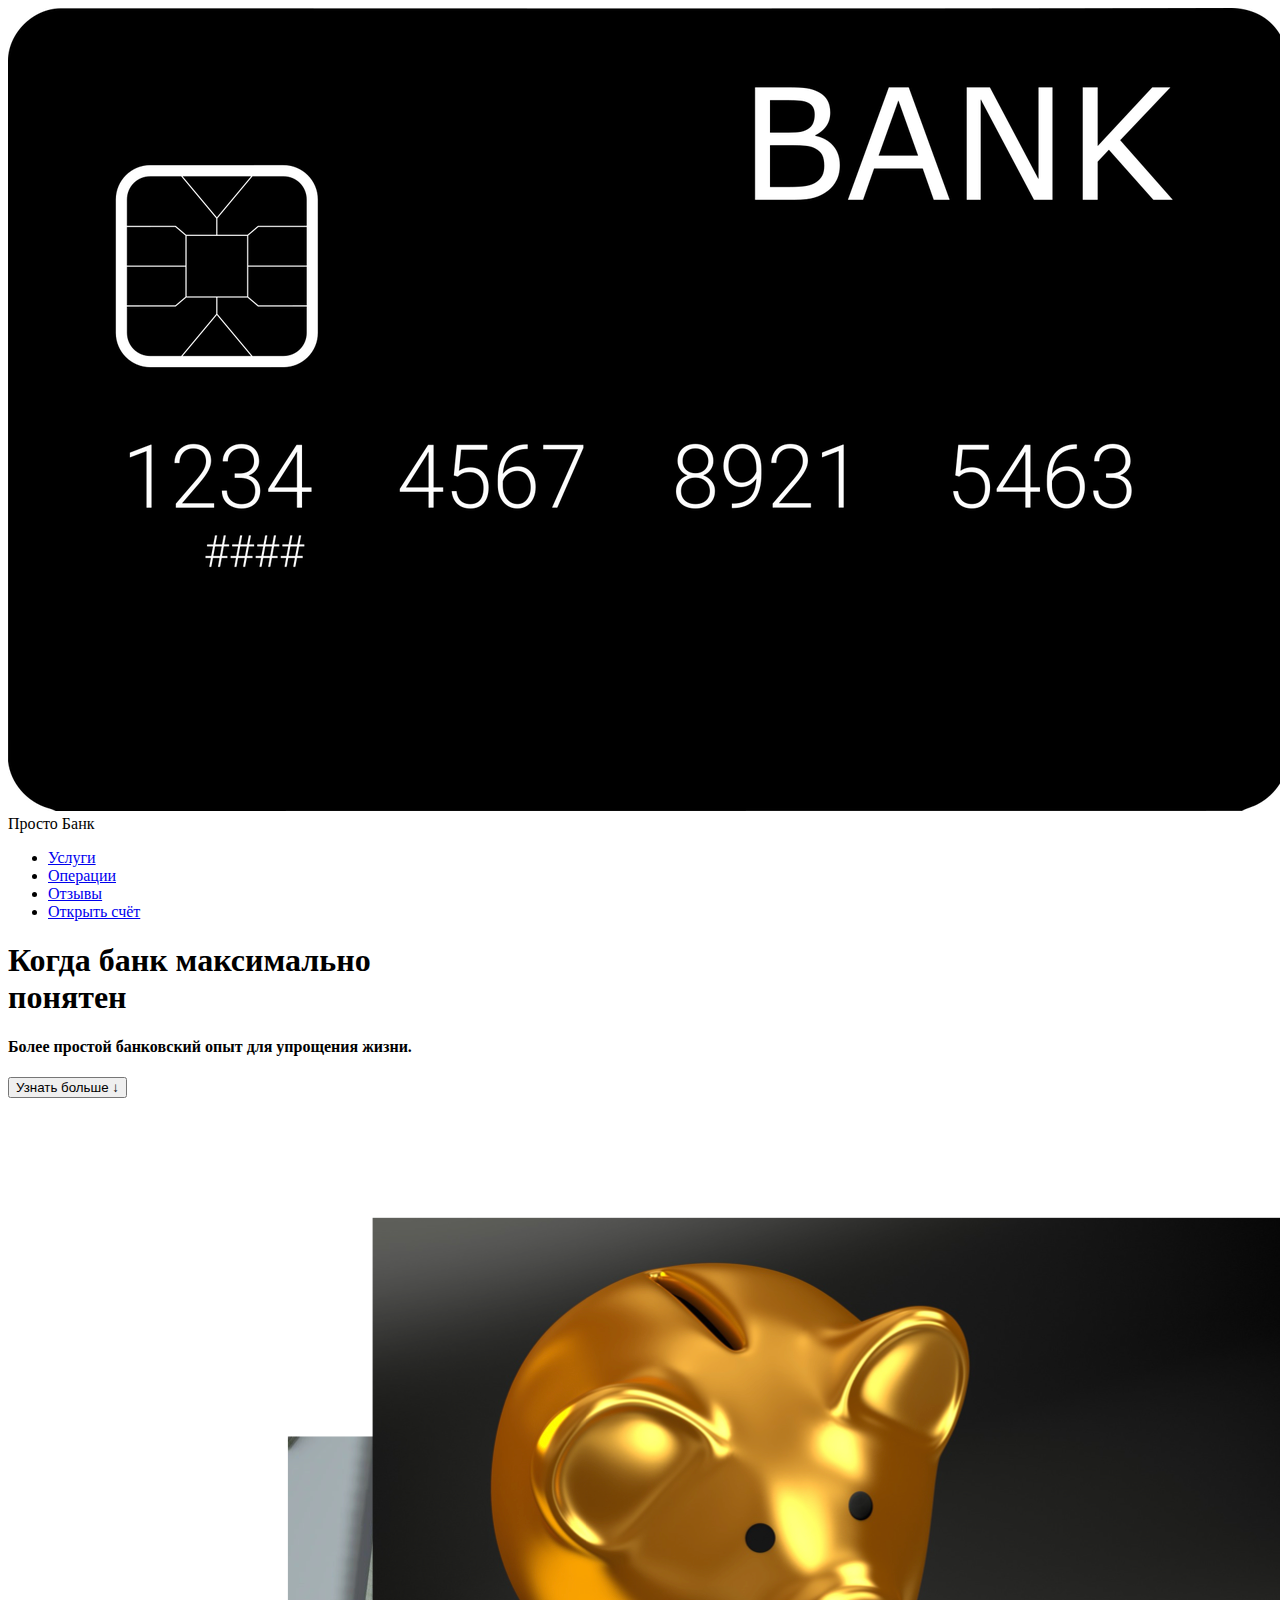
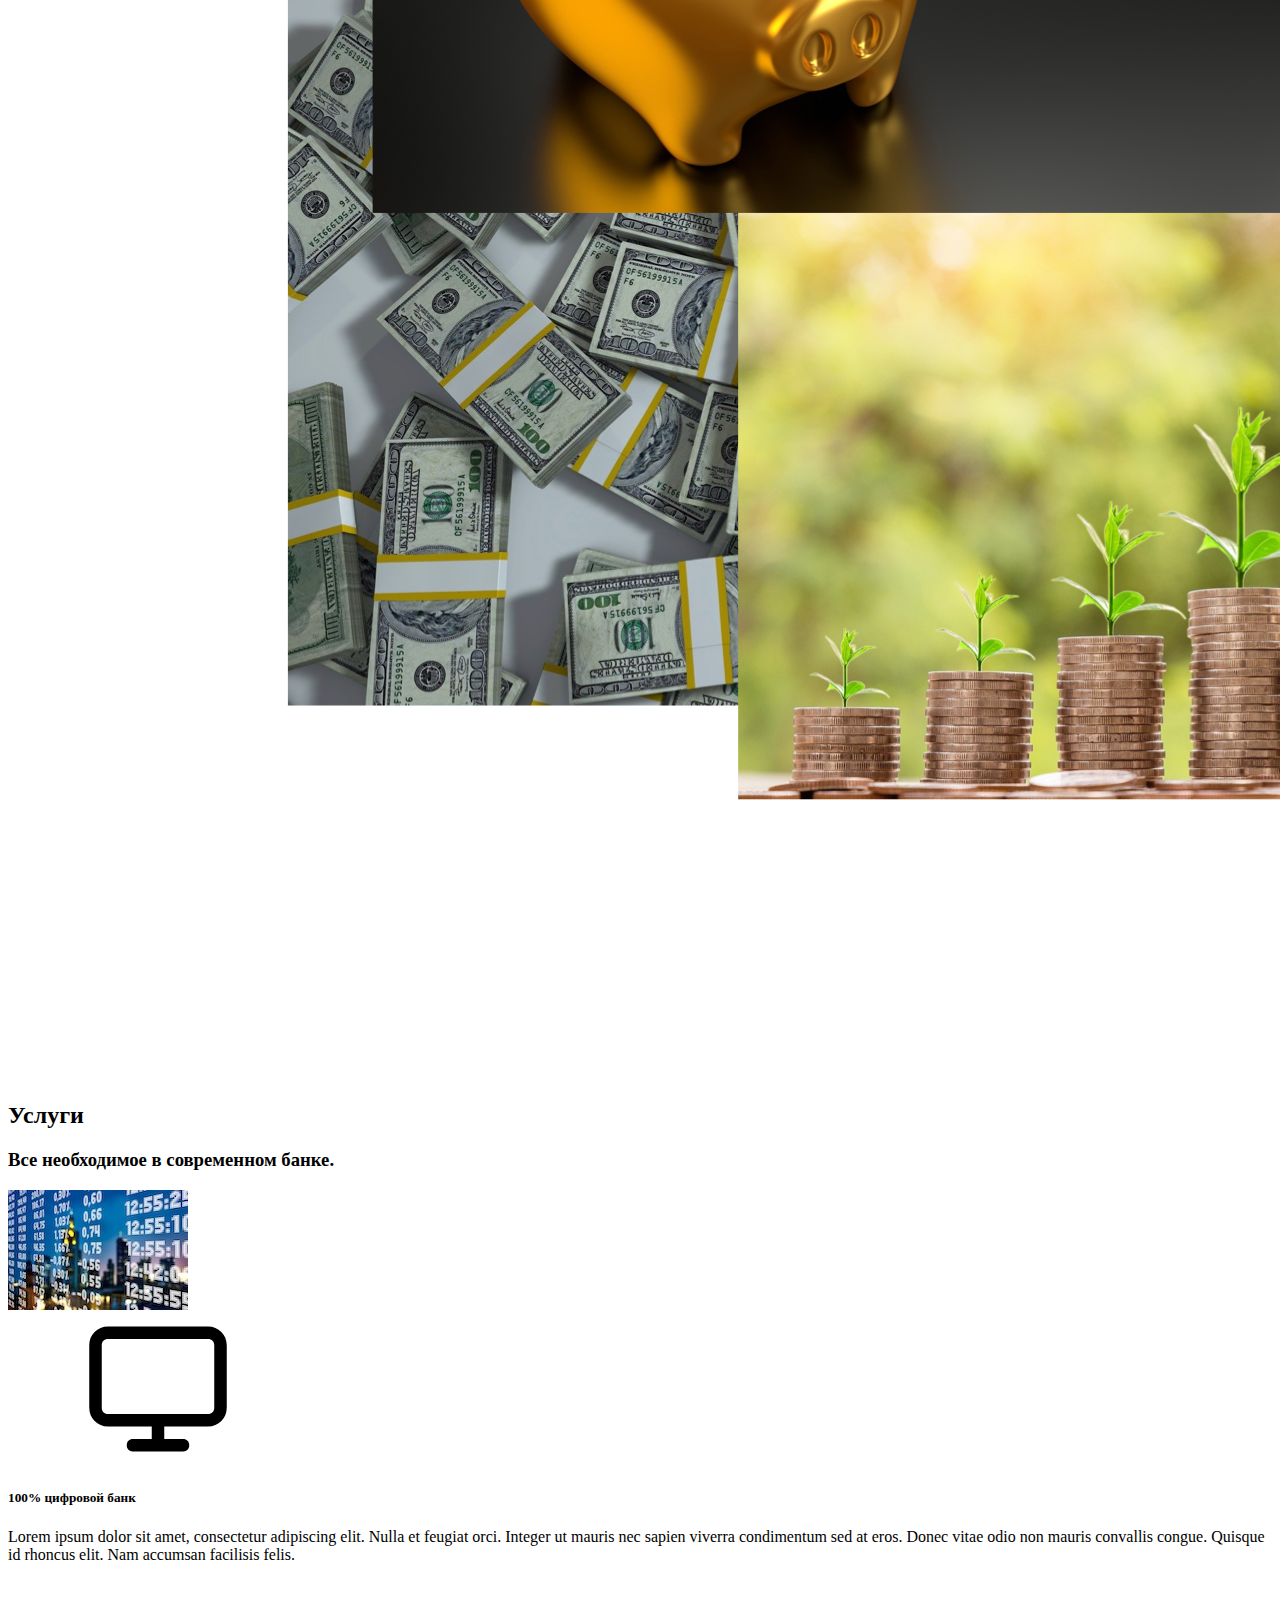
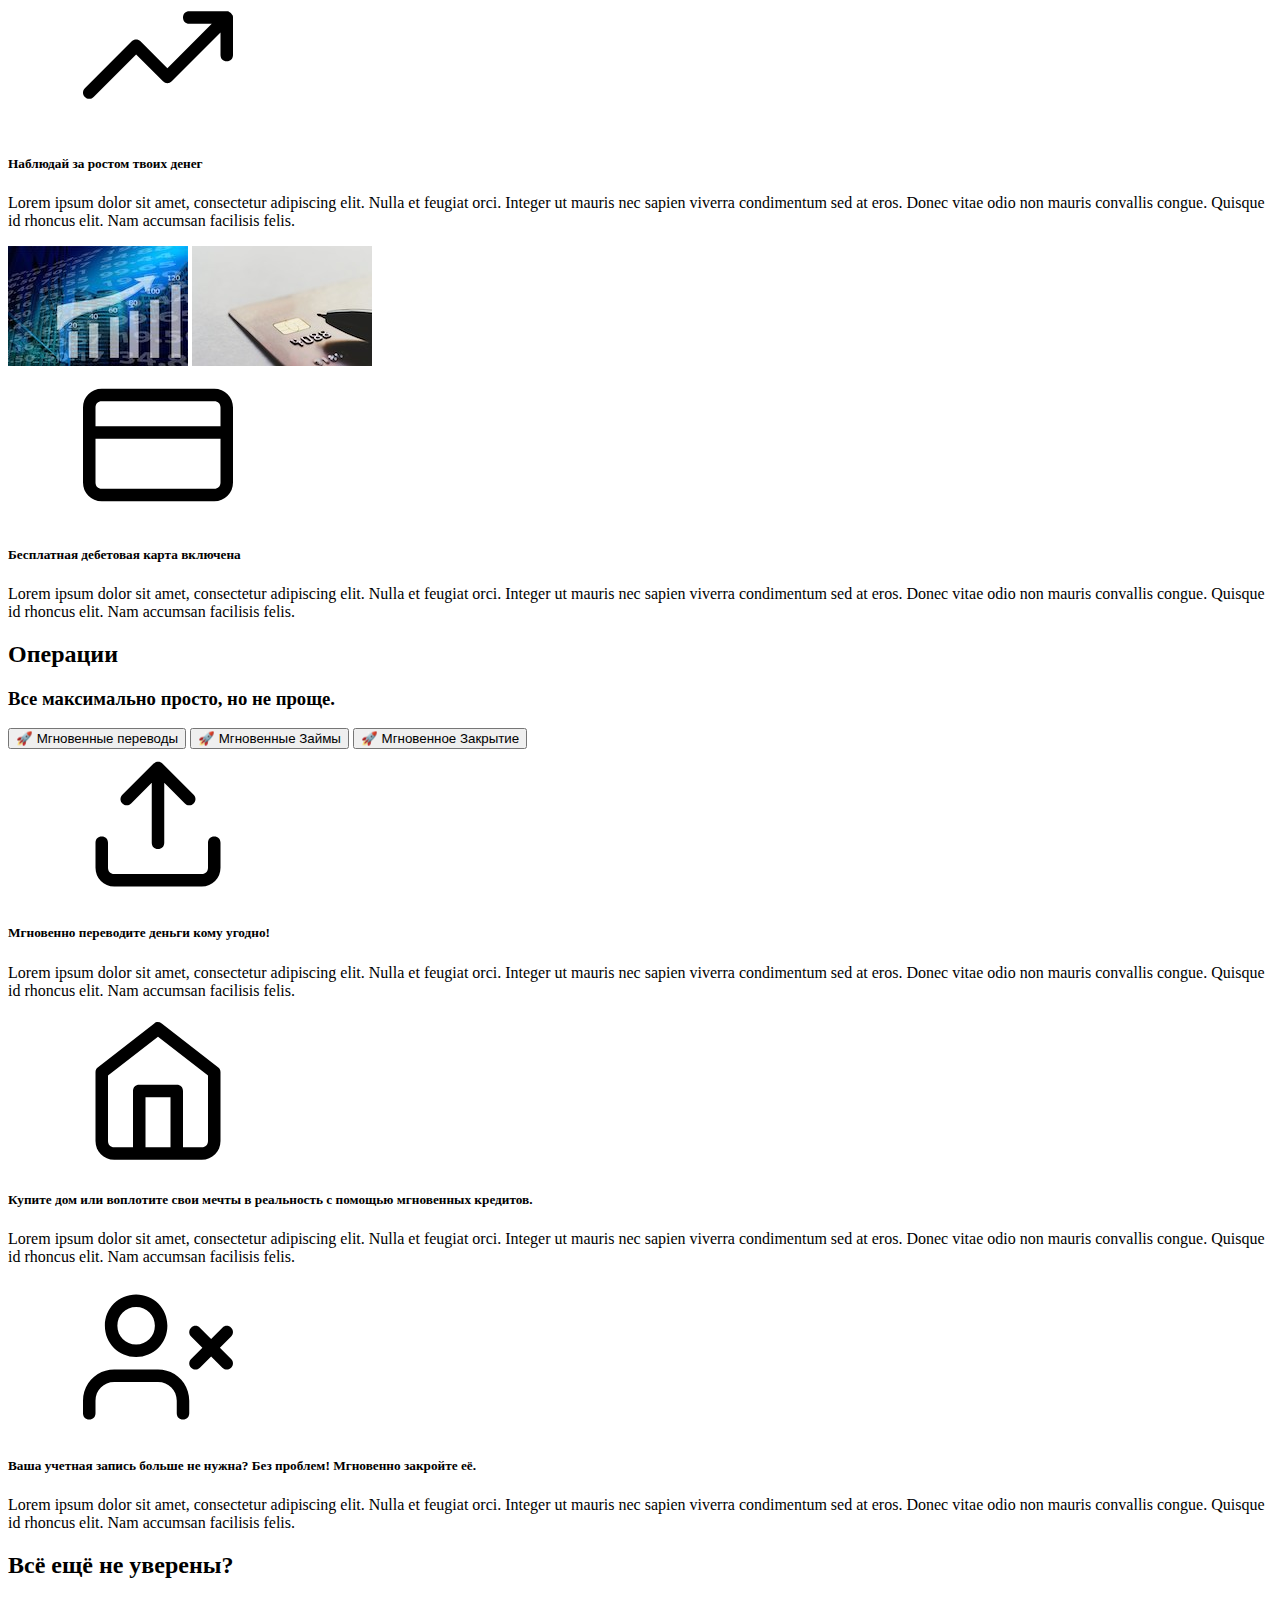
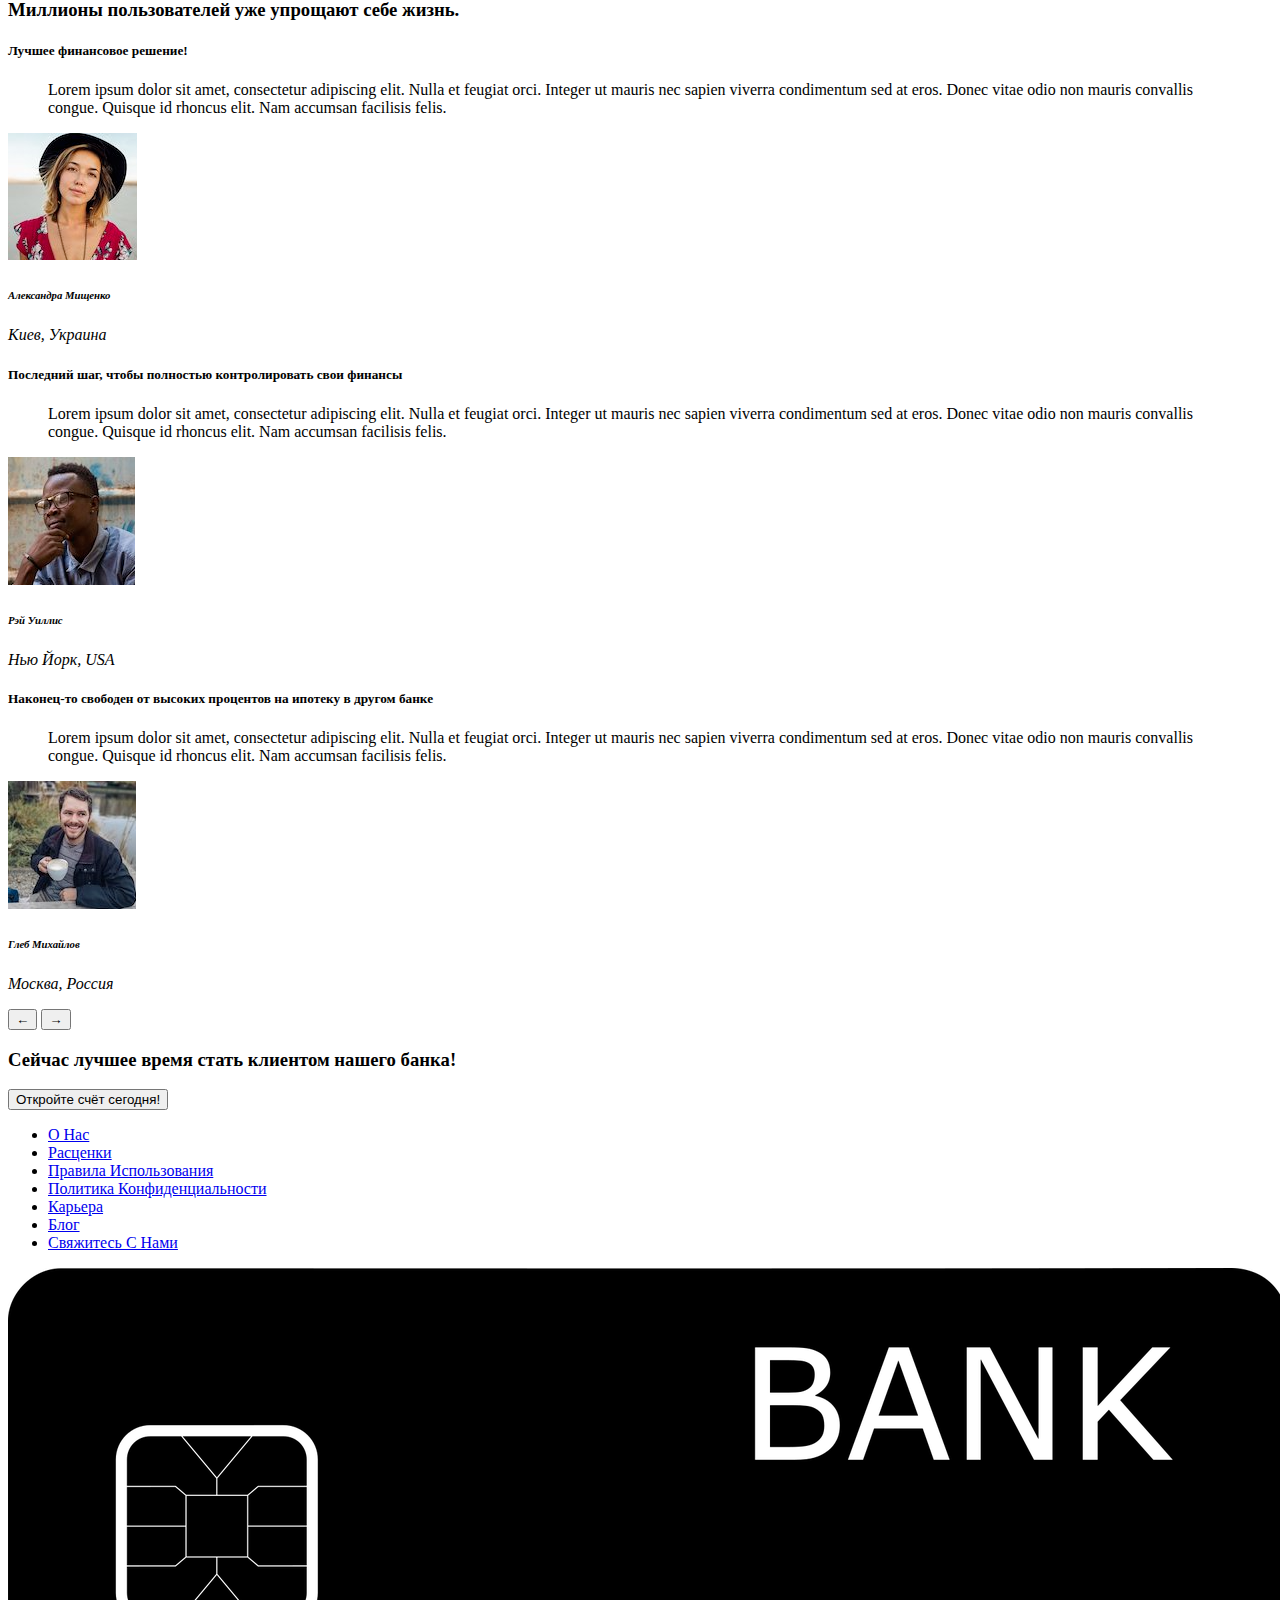
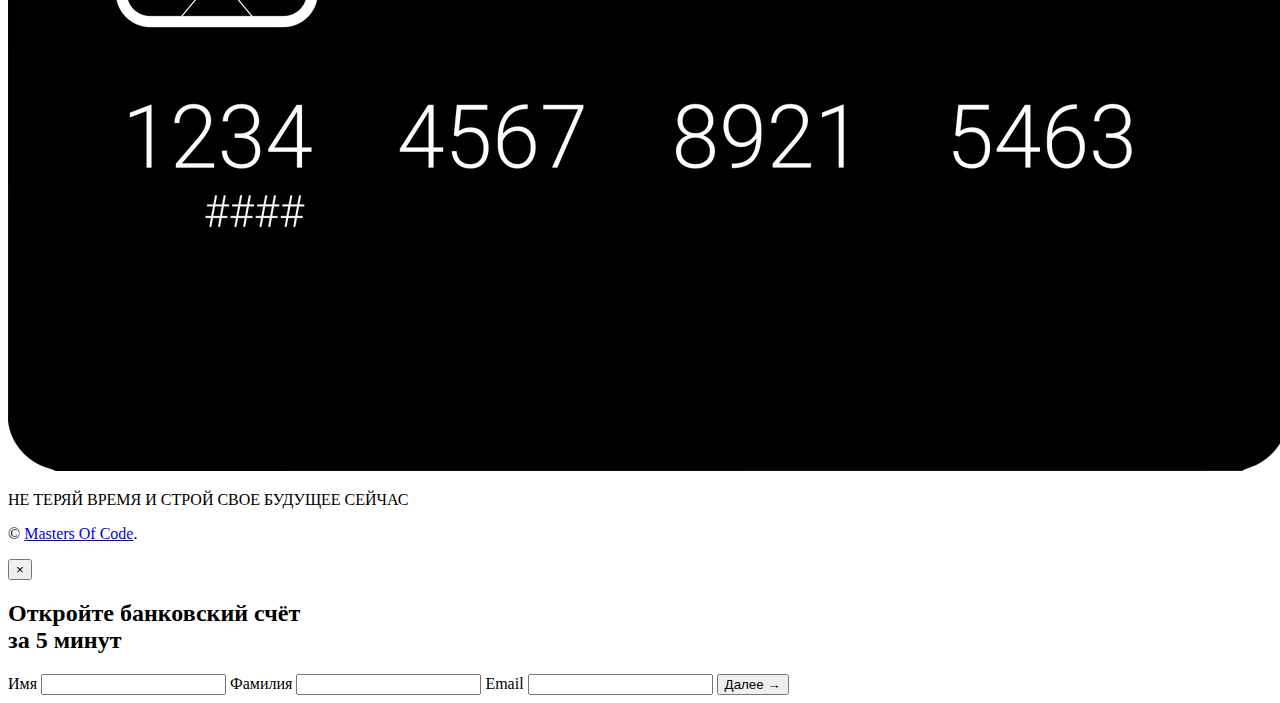
==== index.html @ a087287c "Add new images and modify index.html" ====
<!DOCTYPE html>
<html lang="ru">
  <head>
    <meta charset="UTF-8" />
    <meta name="viewport" content="width=device-width, initial-scale=1.0" />
    <meta http-equiv="X-UA-Compatible" content="ie=edge" />
    <link rel="shortcut icon" type="image/png" href="img/logo.png" />

    <link
      href="https://fonts.googleapis.com/css?family=Noto+Sans:300,400,500,600&display=swap"
      rel="stylesheet" />
    <link rel="stylesheet" href="style.css" />
    <title>Просто Банк | Когда Банк Максимально Понятен</title>
    <script defer src="script.js"></script>
  </head>
  <body>
    <header class="header">
      <nav class="nav">
        <img
          src="img/logo.png"
          alt="Лого Просто Банк"
          class="nav__logo"
          id="logo"
          data-version-number="2.0" />
        <div class="nav__text">Просто Банк</div>
        <ul class="nav__links">
          <li class="nav__item">
            <a class="nav__link" href="#section--1">Услуги</a>
          </li>
          <li class="nav__item">
            <a class="nav__link" href="#section--2">Операции</a>
          </li>
          <li class="nav__item">
            <a class="nav__link" href="#section--3">Отзывы</a>
          </li>
          <li class="nav__item">
            <a class="nav__link nav__link--btn btn--show-modal-window" href="#"
              >Открыть счёт</a
            >
          </li>
        </ul>
      </nav>

      <div class="header__title">
        <h1>
          Когда
          <!-- Эффект выделения фона -->
          <span class="highlight">банк</span>
          максимально<br />
          <span class="highlight">понятен</span>
        </h1>
        <h4>Более простой банковский опыт для упрощения жизни.</h4>
        <button class="btn--text btn--scroll-to">
          Узнать больше &DownArrow;
        </button>
        <img
          src="img/bank.png"
          class="header__img"
          alt="Изображения Просто Банк" />
      </div>
    </header>

    <section class="section" id="section--1">
      <div class="section__title">
        <h2 class="section__description">Услуги</h2>
        <h3 class="section__header">Все необходимое в современном банке.</h3>
      </div>

      <div class="services">
        <img
          src="img/stock-exchange-lazy.jpg"
          data-src="img/stock-exchange.jpg"
          alt="Числа на экране"
          class="services__img lazy-img" />
        <div class="services__feature">
          <div class="services__icon">
            <svg>
              <use xlink:href="img/icons.svg#icon-monitor"></use>
            </svg>
          </div>
          <h5 class="services__header">100% цифровой банк</h5>
          <p>
            Lorem ipsum dolor sit amet, consectetur adipiscing elit. Nulla et
            feugiat orci. Integer ut mauris nec sapien viverra condimentum sed
            at eros. Donec vitae odio non mauris convallis congue. Quisque id
            rhoncus elit. Nam accumsan facilisis felis.
          </p>
        </div>

        <div class="services__feature">
          <div class="services__icon">
            <svg>
              <use xlink:href="img/icons.svg#icon-trending-up"></use>
            </svg>
          </div>
          <h5 class="services__header">Наблюдай за ростом твоих денег</h5>
          <p>
            Lorem ipsum dolor sit amet, consectetur adipiscing elit. Nulla et
            feugiat orci. Integer ut mauris nec sapien viverra condimentum sed
            at eros. Donec vitae odio non mauris convallis congue. Quisque id
            rhoncus elit. Nam accumsan facilisis felis.
          </p>
        </div>
        <img
          src="img/business-lazy.jpg"
          data-src="img/business.jpg"
          alt="Возрастающий тренд на графике"
          class="services__img lazy-img" />

        <img
          src="img/payment-lazy.jpg"
          data-src="img/payment.jpg"
          alt="Кредитная карта"
          class="services__img lazy-img" />
        <div class="services__feature">
          <div class="services__icon">
            <svg>
              <use xlink:href="img/icons.svg#icon-credit-card"></use>
            </svg>
          </div>
          <h5 class="services__header">Бесплатная дебетовая карта включена</h5>
          <p>
            Lorem ipsum dolor sit amet, consectetur adipiscing elit. Nulla et
            feugiat orci. Integer ut mauris nec sapien viverra condimentum sed
            at eros. Donec vitae odio non mauris convallis congue. Quisque id
            rhoncus elit. Nam accumsan facilisis felis.
          </p>
        </div>
      </div>
    </section>

    <section class="section" id="section--2">
      <div class="section__title">
        <h2 class="section__description">Операции</h2>
        <h3 class="section__header">Все максимально просто, но не проще.</h3>
      </div>

      <div class="operations">
        <div class="operations__tab-container">
          <button
            class="btn operations__tab operations__tab--1 operations__tab--active"
            data-tab="1">
            <span>🚀</span>
            Мгновенные переводы
          </button>
          <button class="btn operations__tab operations__tab--2" data-tab="2">
            <span>🚀</span>
            Мгновенные Займы
          </button>
          <button class="btn operations__tab operations__tab--3" data-tab="3">
            <span>🚀</span>
            Мгновенное Закрытие
          </button>
        </div>
        <div
          class="operations__content operations__content--1 operations__content--active">
          <div class="operations__icon operations__icon--1">
            <svg>
              <use xlink:href="img/icons.svg#icon-upload"></use>
            </svg>
          </div>
          <h5 class="operations__header">
            Мгновенно переводите деньги кому угодно!
          </h5>
          <p>
            Lorem ipsum dolor sit amet, consectetur adipiscing elit. Nulla et
            feugiat orci. Integer ut mauris nec sapien viverra condimentum sed
            at eros. Donec vitae odio non mauris convallis congue. Quisque id
            rhoncus elit. Nam accumsan facilisis felis.
          </p>
        </div>

        <div class="operations__content operations__content--2">
          <div class="operations__icon operations__icon--2">
            <svg>
              <use xlink:href="img/icons.svg#icon-home"></use>
            </svg>
          </div>
          <h5 class="operations__header">
            Купите дом или воплотите свои мечты в реальность с помощью
            мгновенных кредитов.
          </h5>
          <p>
            Lorem ipsum dolor sit amet, consectetur adipiscing elit. Nulla et
            feugiat orci. Integer ut mauris nec sapien viverra condimentum sed
            at eros. Donec vitae odio non mauris convallis congue. Quisque id
            rhoncus elit. Nam accumsan facilisis felis.
          </p>
        </div>
        <div class="operations__content operations__content--3">
          <div class="operations__icon operations__icon--3">
            <svg>
              <use xlink:href="img/icons.svg#icon-user-x"></use>
            </svg>
          </div>
          <h5 class="operations__header">
            Ваша учетная запись больше не нужна? Без проблем! Мгновенно закройте
            её.
          </h5>
          <p>
            Lorem ipsum dolor sit amet, consectetur adipiscing elit. Nulla et
            feugiat orci. Integer ut mauris nec sapien viverra condimentum sed
            at eros. Donec vitae odio non mauris convallis congue. Quisque id
            rhoncus elit. Nam accumsan facilisis felis.
          </p>
        </div>
      </div>
    </section>

    <section class="section" id="section--3">
      <div class="section__title section__title--reviews">
        <h2 class="section__description">Всё ещё не уверены?</h2>
        <h3 class="section__header">
          Миллионы пользователей уже упрощают себе жизнь.
        </h3>
      </div>

      <div class="slider">
        <div class="slide slide--1">
          <div class="review">
            <h5 class="review__header">Лучшее финансовое решение!</h5>
            <blockquote class="review__text">
              Lorem ipsum dolor sit amet, consectetur adipiscing elit. Nulla et
              feugiat orci. Integer ut mauris nec sapien viverra condimentum sed
              at eros. Donec vitae odio non mauris convallis congue. Quisque id
              rhoncus elit. Nam accumsan facilisis felis.
            </blockquote>
            <address class="review__author">
              <img
                src="img/user-1.png"
                alt="Фото пользователя"
                class="review__photo" />
              <h6 class="review__name">Александра Мищенко</h6>
              <p class="review__location">Киев, Украина</p>
            </address>
          </div>
        </div>

        <div class="slide slide--2">
          <div class="review">
            <h5 class="review__header">
              Последний шаг, чтобы полностью контролировать свои финансы
            </h5>
            <blockquote class="review__text">
              Lorem ipsum dolor sit amet, consectetur adipiscing elit. Nulla et
              feugiat orci. Integer ut mauris nec sapien viverra condimentum sed
              at eros. Donec vitae odio non mauris convallis congue. Quisque id
              rhoncus elit. Nam accumsan facilisis felis.
            </blockquote>
            <address class="review__author">
              <img
                src="img/user-2.png"
                alt="Фото пользователя"
                class="review__photo" />
              <h6 class="review__name">Рэй Уиллис</h6>
              <p class="review__location">Нью Йорк, USA</p>
            </address>
          </div>
        </div>

        <div class="slide slide--3">
          <div class="review">
            <h5 class="review__header">
              Наконец-то свободен от высоких процентов на ипотеку в другом банке
            </h5>
            <blockquote class="review__text">
              Lorem ipsum dolor sit amet, consectetur adipiscing elit. Nulla et
              feugiat orci. Integer ut mauris nec sapien viverra condimentum sed
              at eros. Donec vitae odio non mauris convallis congue. Quisque id
              rhoncus elit. Nam accumsan facilisis felis.
            </blockquote>
            <address class="review__author">
              <img
                src="img/user-3.png"
                alt="Фото пользователя"
                class="review__photo" />
              <h6 class="review__name">Глеб Михайлов</h6>
              <p class="review__location">Москва, Россия</p>
            </address>
          </div>
        </div>
        <button class="slider__btn slider__btn--left">&larr;</button>
        <button class="slider__btn slider__btn--right">&rarr;</button>
        <div class="dots"></div>
      </div>
    </section>

    <section class="section section--sign-up">
      <div class="section__title">
        <h3 class="section__header">
          Сейчас лучшее время стать клиентом нашего банка!
        </h3>
      </div>
      <button class="btn btn--show-modal-window">Откройте счёт сегодня!</button>
    </section>

    <footer class="footer">
      <ul class="footer__nav">
        <li class="footer__item">
          <a class="footer__link" href="#">О Нас</a>
        </li>
        <li class="footer__item">
          <a class="footer__link" href="#">Расценки</a>
        </li>
        <li class="footer__item">
          <a class="footer__link" href="#">Правила Использования</a>
        </li>
        <li class="footer__item">
          <a class="footer__link" href="#">Политика Конфиденциальности</a>
        </li>
        <li class="footer__item">
          <a class="footer__link" href="#">Карьера</a>
        </li>
        <li class="footer__item">
          <a class="footer__link" href="#">Блог</a>
        </li>
        <li class="footer__item">
          <a class="footer__link" href="#">Свяжитесь С Нами</a>
        </li>
      </ul>
      <img src="img/logo.png" alt="Логотип банка" class="footer__logo" />
      <p class="footer__copyright">
        НЕ ТЕРЯЙ ВРЕМЯ И СТРОЙ СВОЕ БУДУЩЕЕ СЕЙЧАС
      </p>
      <p class="footer__copyright">
        &copy;
        <a
          class="footer__link masters-of-code-link"
          target="_blank"
          href="https://masters-of-code.com/"
          >Masters Of Code</a
        >.
      </p>
    </footer>

    <div class="modal-window hidden">
      <button class="btn--close-modal-window">&times;</button>
      <h2 class="modal__header">
        Откройте банковский счёт <br />
        за <span class="highlight">5 минут</span>
      </h2>
      <form class="modal__form">
        <label>Имя</label>
        <input type="text" />
        <label>Фамилия</label>
        <input type="text" />
        <label>Email</label>
        <input type="email" />
        <button class="btn">Далее &rarr;</button>
      </form>
    </div>
    <div class="overlay hidden"></div>
  </body>
</html>
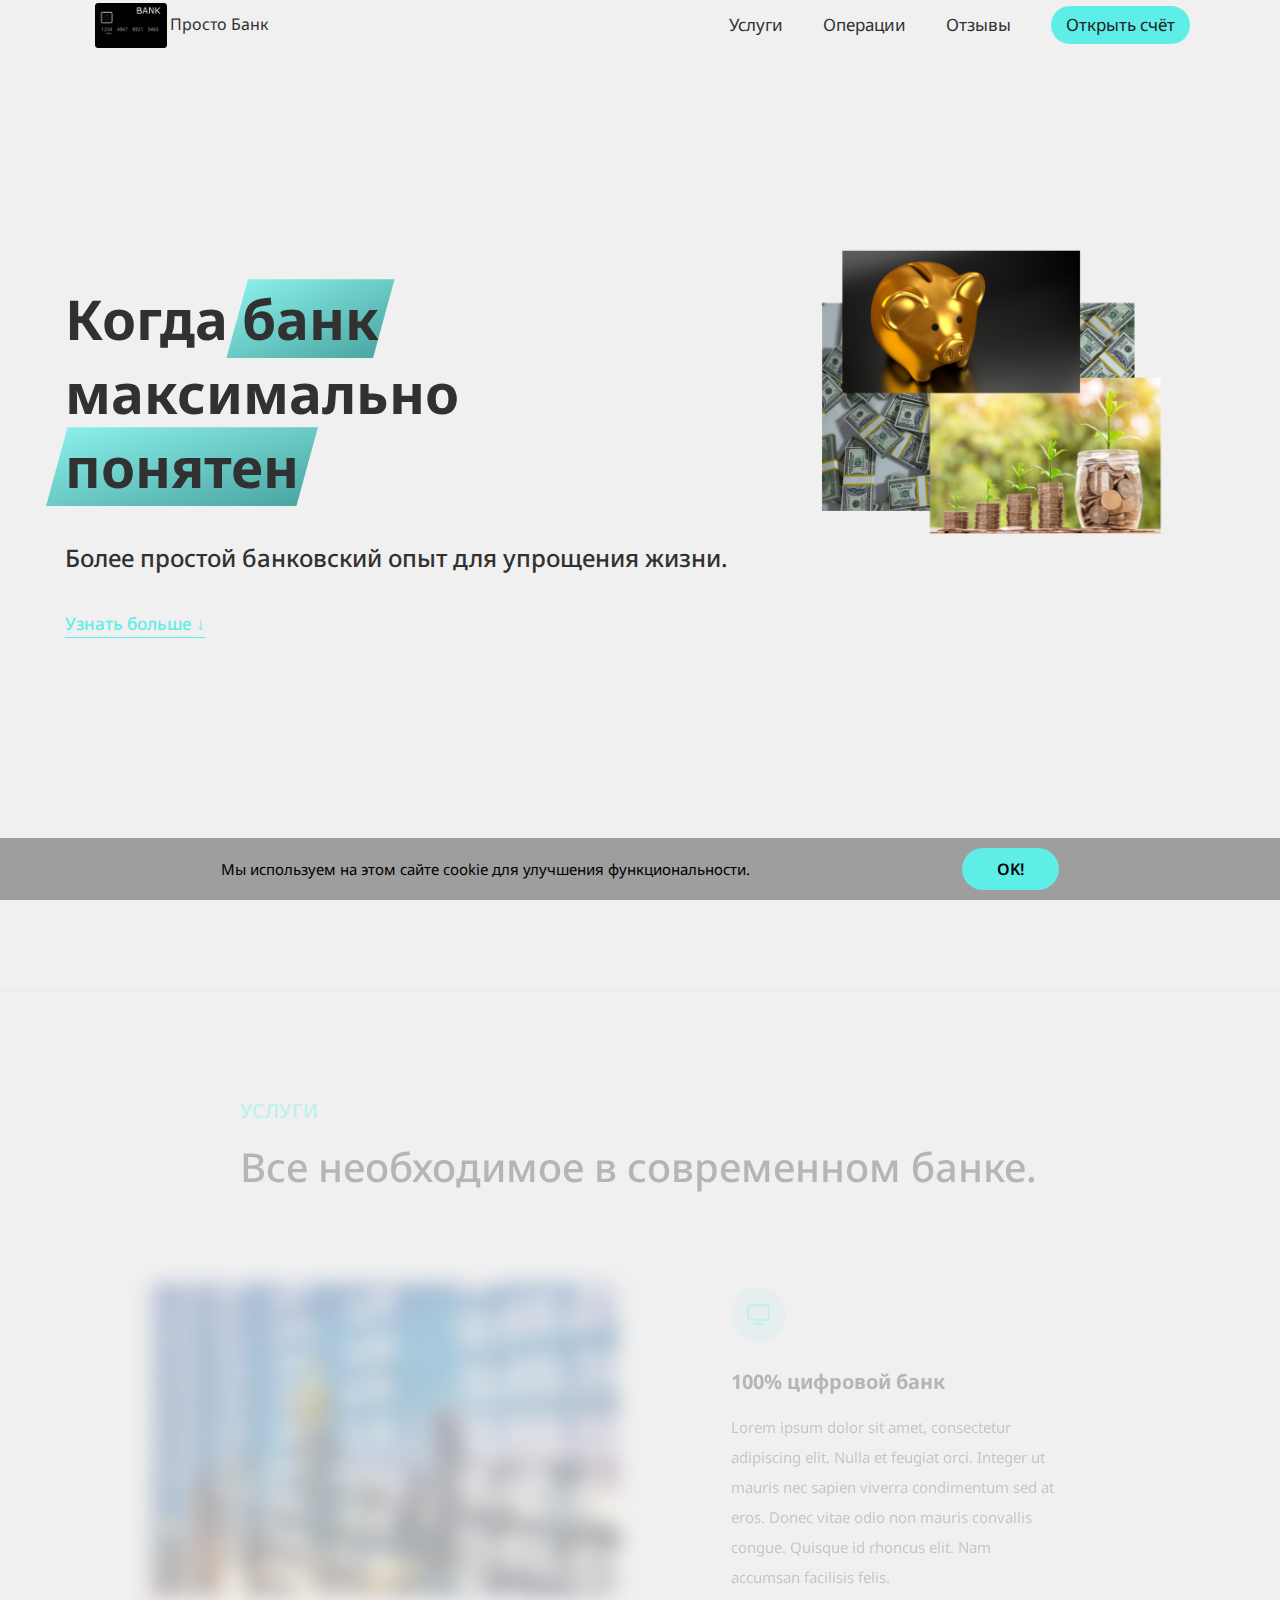
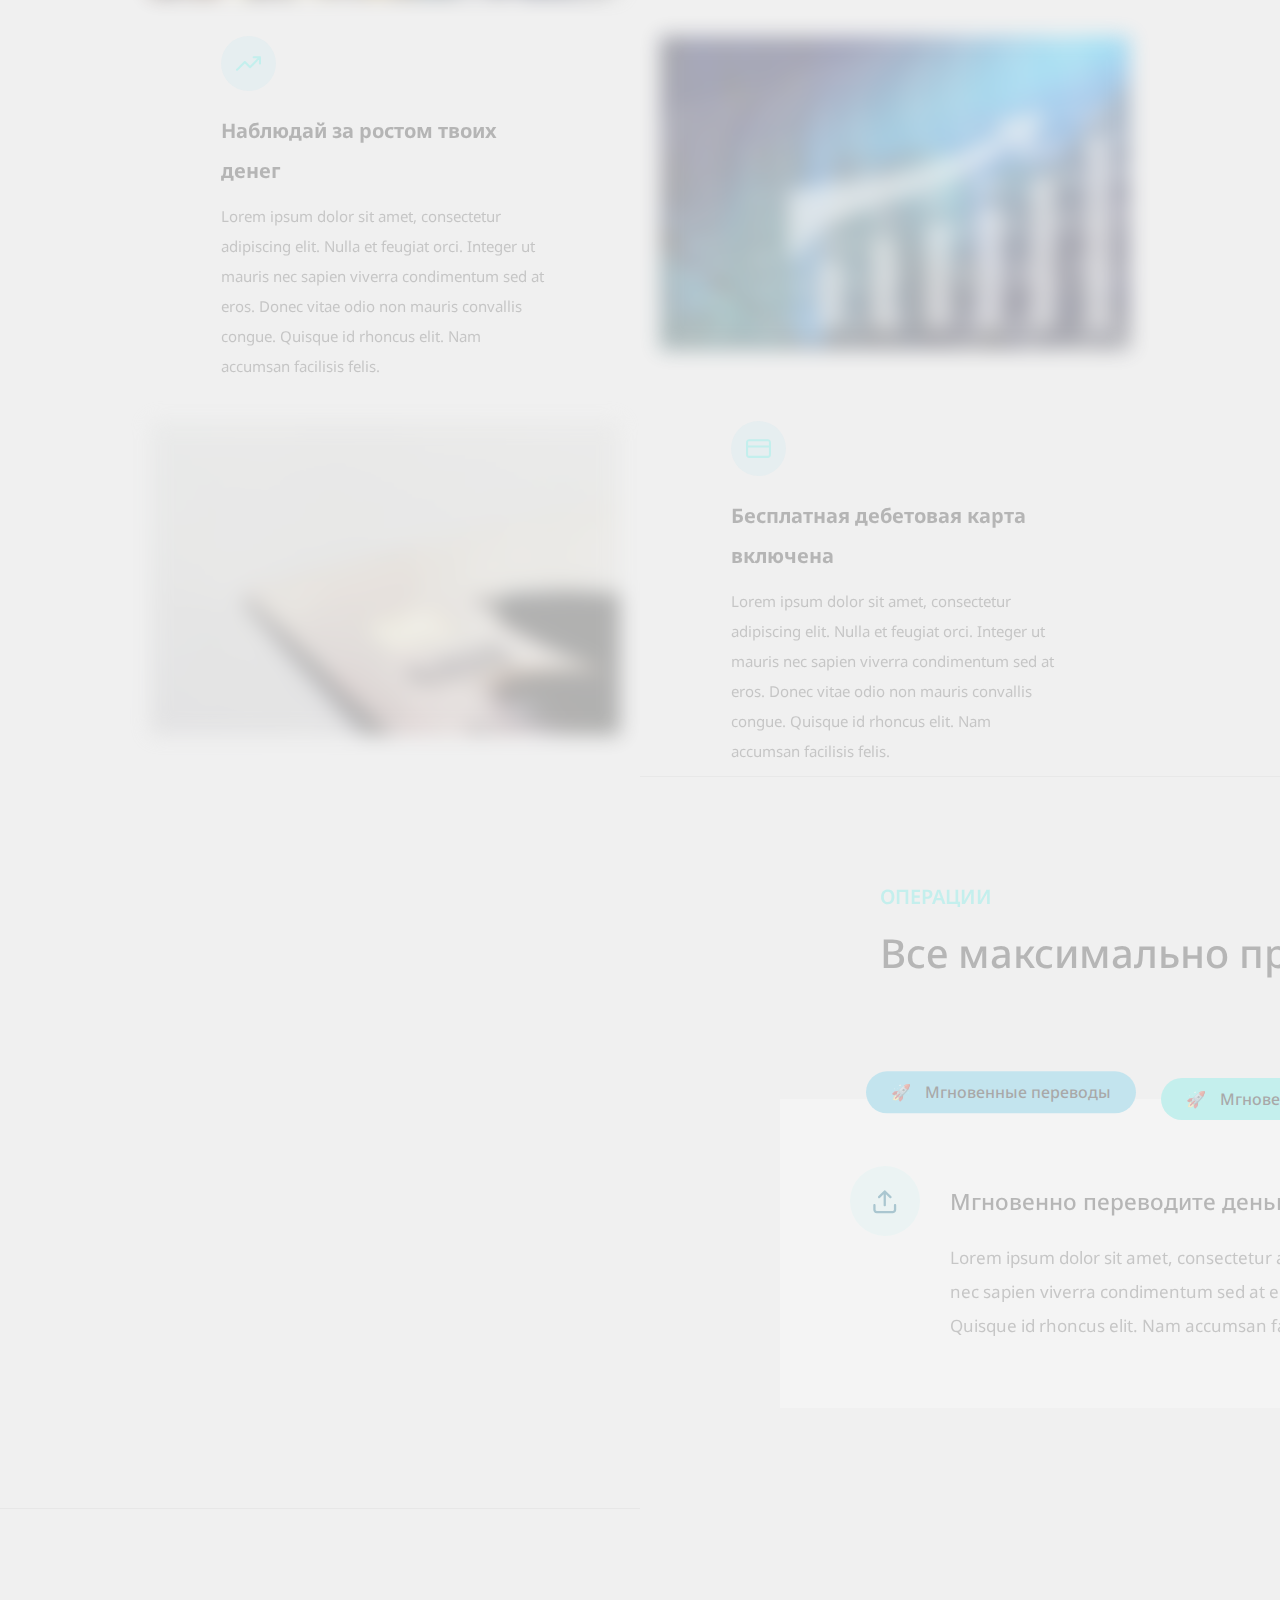
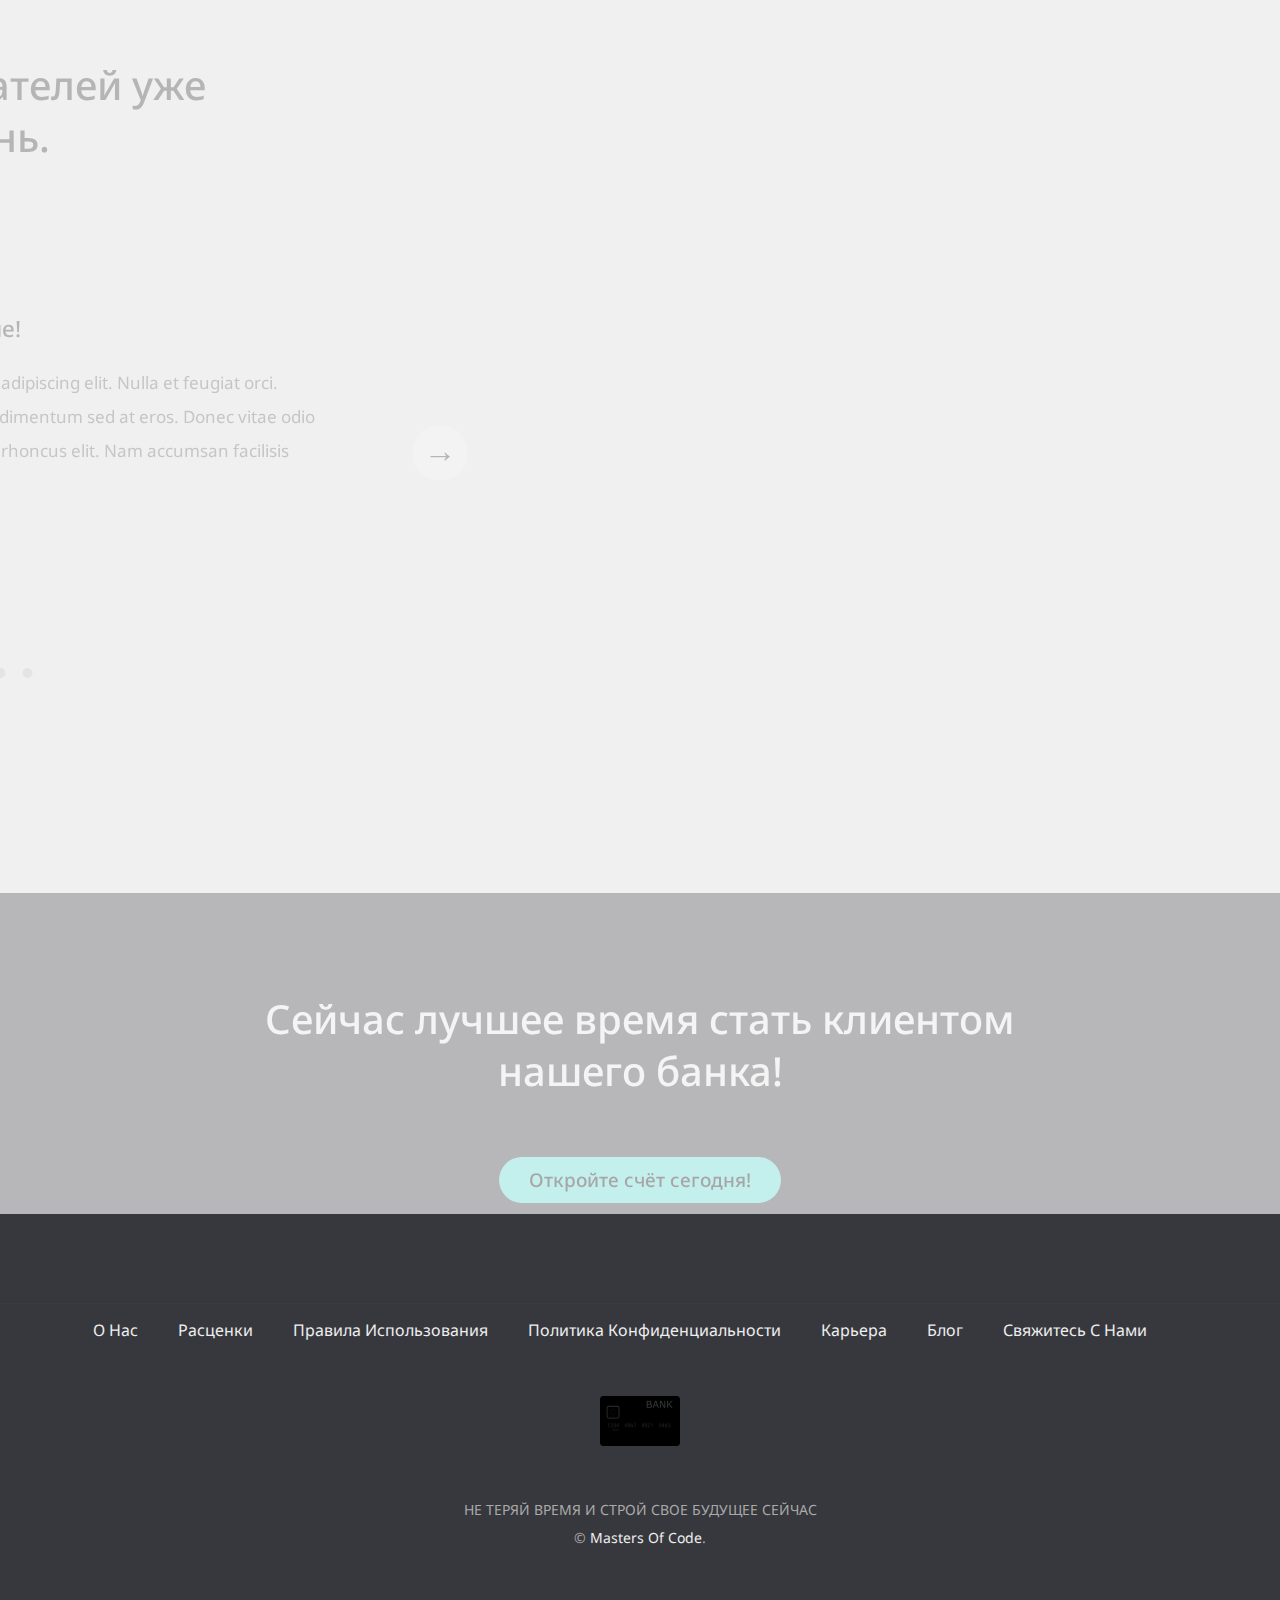
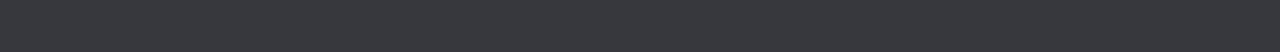
==== commit b0eac241: "Added functionality to the site" ====
--- a/index.html
+++ b/index.html
@@ -285,7 +285,7 @@
       </div>
     </section>
 
-    <section class="section section--sign-up">
+    <section class="section section--sign-up" id="section--4">
       <div class="section__title">
         <h3 class="section__header">
           Сейчас лучшее время стать клиентом нашего банка!
--- a/style.css
+++ b/style.css
@@ -0,0 +1,705 @@
+:root {
+  --color-first: #5eeee7;
+  --color-second: #5dcaeb;
+  --color-third: #58a4eb;
+  --color-first-darker: #048680;
+  --color-second-darker: #076785;
+  --color-third-darker: #083c6d;
+  --color-first-opacity: #5dcaeb3a;
+  --color-second-opacity: #5eeee731;
+  --color-third-opacity: #58a4eb2d;
+  --gradient-first: linear-gradient(to top left, #048680, #5eeee7);
+  --gradient-second: linear-gradient(to top left, #03534f, #5eeee7);
+}
+
+* {
+  margin: 0;
+  padding: 0;
+  box-sizing: inherit;
+}
+
+/* Полоса прокрутки */
+::-webkit-scrollbar {
+  width: 5px;
+}
+::-webkit-scrollbar-thumb {
+  background-color: var(--color-first);
+  border-radius: 5px;
+}
+::-webkit-scrollbar-track {
+  background-color: transparent;
+}
+
+html {
+  font-size: 62.5%;
+  box-sizing: border-box;
+}
+
+body {
+  font-family: "Noto Sans", sans-serif;
+  font-size: 1.6em;
+  font-weight: 400;
+  color: rgb(49, 49, 49);
+  line-height: 2;
+  background-color: #f0f0f0;
+  overflow-x: hidden;
+}
+
+/* Основные элементы */
+.section {
+  padding: 10rem 3rem;
+  border-top: 1px solid rgb(213, 213, 213);
+  transition: transform 1s, opacity 1s;
+}
+
+/* Появление секций */
+.section-1-hidden {
+  opacity: 0.3;
+  transition: all 0.3s ease 0s;
+  transform: translateY(9rem);
+}
+.section-2-hidden {
+  opacity: 0.3;
+  transition: all 0.3s ease 0s;
+  transform: translateX(50%);
+}
+.section-3-hidden {
+  opacity: 0.3;
+  transition: all 0.3s ease 0s;
+  transform: translateX(-50%);
+}
+.section-4-hidden {
+  opacity: 0.3;
+  transition: all 0.3s ease 0s;
+  transform: translateY(9rem);
+}
+
+.section__title {
+  max-width: 80rem;
+  margin: 0 auto 9rem auto;
+}
+
+.section__description {
+  font-size: 2rem;
+  font-weight: 600;
+  text-transform: uppercase;
+  color: var(--color-first);
+  margin-bottom: 1rem;
+}
+
+.section__header {
+  font-size: 4rem;
+  line-height: 1.3;
+  font-weight: 500;
+}
+
+.btn {
+  display: inline-block;
+  background-color: var(--color-first);
+  font-size: 1.6rem;
+  font-family: inherit;
+  font-weight: 500;
+  border: none;
+  padding: 1rem 2.5rem;
+  border-radius: 10rem;
+  cursor: pointer;
+  transition: all 0.3s;
+}
+.btn--close-cookie {
+  padding: 1rem 3.5rem;
+  border-radius: 3rem;
+  text-transform: uppercase;
+  font-weight: 600;
+}
+.btn:hover {
+  background-color: var(--color-first-darker);
+}
+
+.btn--text {
+  display: inline-block;
+  background: none;
+  font-size: 1.7rem;
+  font-family: inherit;
+  font-weight: 500;
+  color: var(--color-first);
+  border: none;
+  border-bottom: 1px solid currentColor;
+  padding-bottom: 2px;
+  cursor: pointer;
+  transition: all 0.3s;
+}
+
+p {
+  color: #666;
+}
+
+button:focus {
+  outline: none;
+}
+
+img {
+  transition: filter 0.5s;
+}
+
+.lazy-img {
+  filter: blur(10px);
+}
+
+/* Панель навигации */
+.nav {
+  display: flex;
+  justify-content: space-between;
+  align-items: center;
+  height: 50px;
+  width: 100%;
+  padding: 0 6rem;
+  z-index: 100;
+}
+
+.nav.sticky {
+  position: fixed;
+  background-color: rgba(255, 255, 255, 0.9);
+}
+
+.nav__logo {
+  margin: 5px;
+  height: 4.5rem;
+  transition: all 0.3s;
+}
+
+.nav__text {
+  height: 4.5rem;
+  position: absolute;
+  transition: all 0.3s;
+  margin-left: 8rem;
+  margin-top: 1rem;
+  align-items: left;
+}
+
+.nav__links {
+  display: flex;
+  align-items: center;
+  list-style: none;
+}
+
+.nav__item {
+  margin-left: 4rem;
+}
+
+.nav__link:link,
+.nav__link:visited {
+  font-size: 1.7rem;
+  font-weight: 400;
+  color: inherit;
+  text-decoration: none;
+  display: block;
+  transition: all 0.3s;
+}
+
+.nav__link--btn:link,
+.nav__link--btn:visited {
+  padding: 0.2rem 1.5rem;
+  border-radius: 3rem;
+  background-color: var(--color-first);
+  color: #222;
+}
+
+.nav__link--btn:hover,
+.nav__link--btn:active {
+  color: inherit;
+  background-color: var(--color-first-darker);
+  color: #333;
+}
+
+/* Header */
+.header {
+  padding: 0 3rem;
+  height: 100vh;
+  display: flex;
+  flex-direction: column;
+  align-items: center;
+}
+
+.header__title {
+  flex: 1;
+  max-width: 115rem;
+  display: grid;
+  grid-template-columns: 3fr 2fr;
+  row-gap: 3rem;
+  align-content: center;
+  justify-content: center;
+  align-items: start;
+  justify-items: start;
+}
+
+h1 {
+  font-size: 5.5rem;
+  line-height: 1.35;
+}
+
+h4 {
+  font-size: 2.4rem;
+  font-weight: 500;
+}
+
+.header__img {
+  width: 100%;
+  grid-column: 2 / 3;
+  grid-row: 1 / span 4;
+  transform: translateY(-6rem);
+}
+
+.highlight {
+  position: relative;
+}
+
+.highlight::after {
+  display: block;
+  content: "";
+  position: absolute;
+  bottom: 0;
+  left: 0;
+  height: 100%;
+  width: 100%;
+  z-index: -1;
+  opacity: 0.7;
+  transform: scale(1.07, 1.05) skewX(-15deg);
+  background-image: var(--gradient-first);
+}
+
+/* Услуги */
+.services {
+  display: grid;
+  grid-template-columns: 1fr 1fr;
+  gap: 4rem;
+  margin: 0 12rem;
+}
+
+.services__img {
+  width: 100%;
+}
+
+.services__feature {
+  align-self: center;
+  justify-self: center;
+  width: 70%;
+  font-size: 1.5rem;
+}
+
+.services__icon {
+  display: flex;
+  align-items: center;
+  justify-content: center;
+  background-color: var(--color-first-opacity);
+  height: 5.5rem;
+  width: 5.5rem;
+  border-radius: 50%;
+  margin-bottom: 2rem;
+}
+
+.services__icon svg {
+  height: 2.5rem;
+  width: 2.5rem;
+  fill: var(--color-first);
+}
+
+.services__header {
+  font-size: 2rem;
+  margin-bottom: 1rem;
+}
+
+/* Операции */
+.operations {
+  max-width: 100rem;
+  margin: 12rem auto 0 auto;
+  background-color: #fff;
+}
+
+.operations__tab-container {
+  display: flex;
+  justify-content: center;
+}
+
+.operations__tab {
+  margin-right: 2.5rem;
+  transform: translateY(-50%);
+}
+
+.operations__tab span {
+  margin-right: 1rem;
+  font-weight: 600;
+  display: inline-block;
+}
+
+.operations__tab--1 {
+  background-color: var(--color-second);
+}
+
+.operations__tab--1:hover {
+  background-color: var(--color-second-darker);
+}
+
+.operations__tab--3 {
+  background-color: var(--color-third);
+  margin: 0;
+}
+
+.operations__tab--3:hover {
+  background-color: var(--color-third-darker);
+}
+
+.operations__tab--active {
+  transform: translateY(-66%);
+}
+
+.operations__content {
+  display: none;
+  font-size: 1.7rem;
+  padding: 2.5rem 7rem 6.5rem 7rem;
+}
+
+.operations__content--active {
+  display: grid;
+  grid-template-columns: 7rem 1fr;
+  column-gap: 3rem;
+  row-gap: 0.5rem;
+}
+
+.operations__header {
+  font-size: 2.25rem;
+  font-weight: 500;
+  align-self: center;
+}
+
+.operations__icon {
+  display: flex;
+  align-items: center;
+  justify-content: center;
+  height: 7rem;
+  width: 7rem;
+  border-radius: 50%;
+}
+
+.operations__icon svg {
+  height: 2.75rem;
+  width: 2.75rem;
+}
+
+.operations__content p {
+  grid-column: 2;
+}
+
+.operations__icon--1 {
+  background-color: var(--color-second-opacity);
+}
+.operations__icon--2 {
+  background-color: var(--color-first-opacity);
+}
+.operations__icon--3 {
+  background-color: var(--color-third-opacity);
+}
+.operations__icon--1 svg {
+  fill: var(--color-second-darker);
+}
+.operations__icon--2 svg {
+  fill: var(--color-first);
+}
+.operations__icon--3 svg {
+  fill: var(--color-third);
+}
+
+/* Слайдер */
+.slider {
+  max-width: 100rem;
+  height: 50rem;
+  margin: 0 auto;
+  position: relative;
+  overflow: hidden;
+}
+
+.slide {
+  position: absolute;
+  top: 0;
+  width: 100%;
+  height: 50rem;
+  display: flex;
+  align-items: center;
+  justify-content: center;
+  transition: transform 1s;
+}
+
+.slide > img {
+  width: 100%;
+  height: 100%;
+  object-fit: cover;
+}
+
+.slider__btn {
+  position: absolute;
+  top: 50%;
+  z-index: 10;
+  border: none;
+  background: rgba(255, 255, 255, 0.7);
+  font-family: inherit;
+  color: #333;
+  border-radius: 50%;
+  height: 5.5rem;
+  width: 5.5rem;
+  font-size: 3.25rem;
+  cursor: pointer;
+  padding-bottom: 0.8rem;
+}
+
+.slider__btn--left {
+  left: 6%;
+  transform: translate(-50%, -50%);
+}
+
+.slider__btn--right {
+  right: 6%;
+  transform: translate(50%, -50%);
+}
+
+.dots {
+  position: absolute;
+  bottom: 5%;
+  left: 50%;
+  transform: translateX(-50%);
+  display: flex;
+}
+
+.dots__dot {
+  border: none;
+  background-color: #b9b9b9;
+  opacity: 0.7;
+  height: 1rem;
+  width: 1rem;
+  border-radius: 50%;
+  margin-right: 1.75rem;
+  cursor: pointer;
+  transition: all 0.5s;
+}
+
+.dots__dot:last-child {
+  margin: 0;
+}
+
+.dots__dot--active {
+  background-color: #fff;
+  border: 1px solid black;
+  opacity: 1;
+}
+
+/* Отзывы */
+.review {
+  width: 65%;
+  position: relative;
+}
+
+.review::before {
+  content: "\201C";
+  position: absolute;
+  top: -6.6rem;
+  left: -8.8rem;
+  line-height: 1;
+  font-size: 18rem;
+  font-family: inherit;
+  color: var(--color-first);
+  z-index: -1;
+}
+
+.review__header {
+  font-size: 2.25rem;
+  font-weight: 500;
+  margin-bottom: 1.5rem;
+}
+
+.review__text {
+  font-size: 1.7rem;
+  margin-bottom: 3.5rem;
+  color: #666;
+}
+
+.review__author {
+  margin-left: 3rem;
+  font-style: normal;
+
+  display: grid;
+  grid-template-columns: 6.5rem 1fr;
+  column-gap: 2rem;
+}
+
+.review__photo {
+  grid-row: 1 / span 2;
+  width: 6.5rem;
+  border-radius: 50%;
+}
+
+.review__name {
+  font-size: 1.7rem;
+  font-weight: 500;
+  align-self: end;
+  margin: 0;
+}
+
+.review__location {
+  font-size: 1.5rem;
+}
+
+.section__title--reviews {
+  margin-bottom: 4rem;
+}
+
+/* Регистрация */
+.section--sign-up {
+  background-color: #37383d;
+  border-top: none;
+  border-bottom: 1px solid #444;
+  text-align: center;
+  padding: 10rem 3rem;
+}
+
+.section--sign-up .section__header {
+  color: #fff;
+  text-align: center;
+}
+
+.section--sign-up .section__title {
+  margin-bottom: 6rem;
+}
+
+.section--sign-up .btn {
+  font-size: 1.9rem;
+  padding: 1rem 3rem;
+}
+
+/* Footer */
+.footer {
+  padding: 10rem 3rem;
+  background-color: #37383d;
+}
+
+.footer__nav {
+  list-style: none;
+  display: flex;
+  justify-content: center;
+  margin-bottom: 5rem;
+}
+
+.footer__item {
+  margin-right: 4rem;
+}
+
+.footer__link {
+  font-size: 1.6rem;
+  color: #eee;
+  text-decoration: none;
+}
+
+.footer__logo {
+  height: 5rem;
+  display: block;
+  margin: 0 auto;
+  margin-bottom: 5rem;
+}
+
+.footer__copyright {
+  font-size: 1.4rem;
+  color: #aaa;
+  text-align: center;
+}
+
+.footer__copyright .footer__link {
+  font-size: 1.4rem;
+}
+
+/* Modal window */
+.modal-window {
+  position: fixed;
+  top: 50%;
+  left: 50%;
+  transform: translate(-50%, -50%);
+  max-width: 60rem;
+  background-color: #f3f3f3;
+  padding: 5rem 6rem;
+  box-shadow: 0 4rem 6rem rgba(0, 0, 0, 0.3);
+  z-index: 1000;
+  transition: all 0.5s;
+}
+
+.overlay {
+  position: fixed;
+  top: 0;
+  left: 0;
+  width: 100%;
+  height: 100%;
+  background-color: rgba(0, 0, 0, 0.5);
+  backdrop-filter: blur(4px);
+  z-index: 100;
+  transition: all 0.5s;
+}
+
+.modal__header {
+  font-size: 3.25rem;
+  margin-bottom: 4.5rem;
+  line-height: 1.5;
+}
+
+.modal__form {
+  margin: 0 3rem;
+  display: grid;
+  grid-template-columns: 1fr 2fr;
+  align-items: center;
+  gap: 2.5rem;
+}
+
+.modal__form label {
+  font-size: 1.7rem;
+  font-weight: 500;
+}
+
+.modal__form input {
+  font-size: 1.7rem;
+  padding: 1rem 1.5rem;
+  border: 1px solid #ddd;
+  border-radius: 0.5rem;
+}
+
+.modal__form button {
+  grid-column: 1 / span 2;
+  justify-self: center;
+  margin-top: 1rem;
+}
+
+.btn--close-modal-window {
+  font-family: inherit;
+  color: inherit;
+  position: absolute;
+  top: 0.5rem;
+  right: 2rem;
+  font-size: 4rem;
+  cursor: pointer;
+  border: none;
+  background: none;
+}
+
+.hidden {
+  visibility: hidden;
+  opacity: 0;
+}
+
+/* Cookie message */
+.cookie-message {
+  position: fixed;
+  bottom: 0;
+  z-index: 100;
+  display: flex;
+  align-items: center;
+  justify-content: space-evenly;
+  width: 100%;
+  background-color: #9e9e9e;
+  color: rgb(0, 0, 0);
+  font-size: 1.5rem;
+  font-weight: 400;
+  padding: 1rem;
+}
